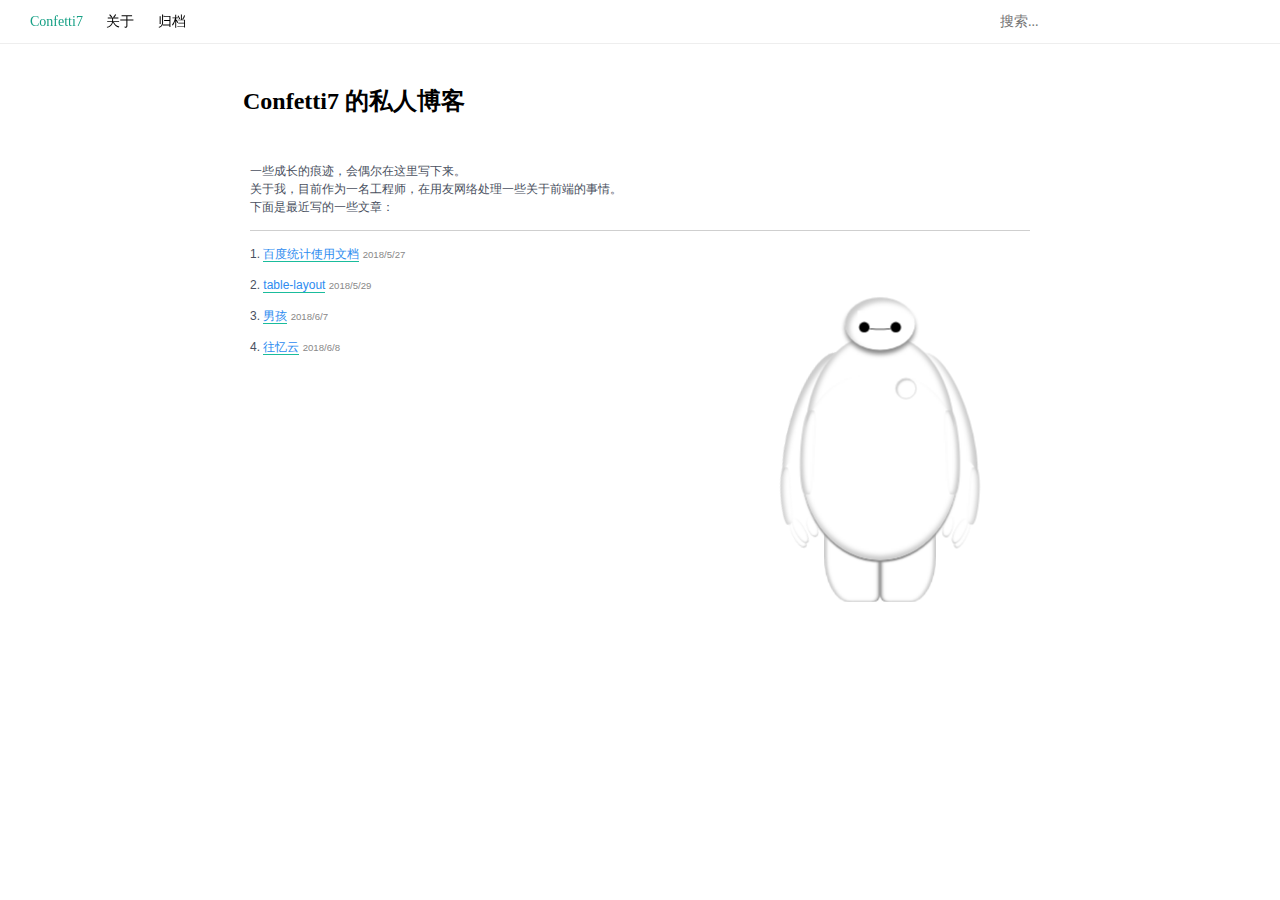
==== index.html @ 8b958e6f "fix_icon" ====
<!DOCTYPE html><html class=borderbox><head><meta charset=utf-8><title>Confetti7</title><meta name=viewport content="initial-scale=1,maximum-scale=3,minimum-scale=1,user-scalable=no"><link href=./static/css/app.7626209b48e521c728bf7d563e444eb6.css rel=stylesheet></head><body><div id=app></div><script type=text/javascript src=./static/js/manifest.d79b8b6f797cabbef30d.js></script><script type=text/javascript src=./static/js/vendor.9de2b5b8ca501a2bc647.js></script><script type=text/javascript src=./static/js/app.1684f0e3b0c39119b1e3.js></script></body></html>
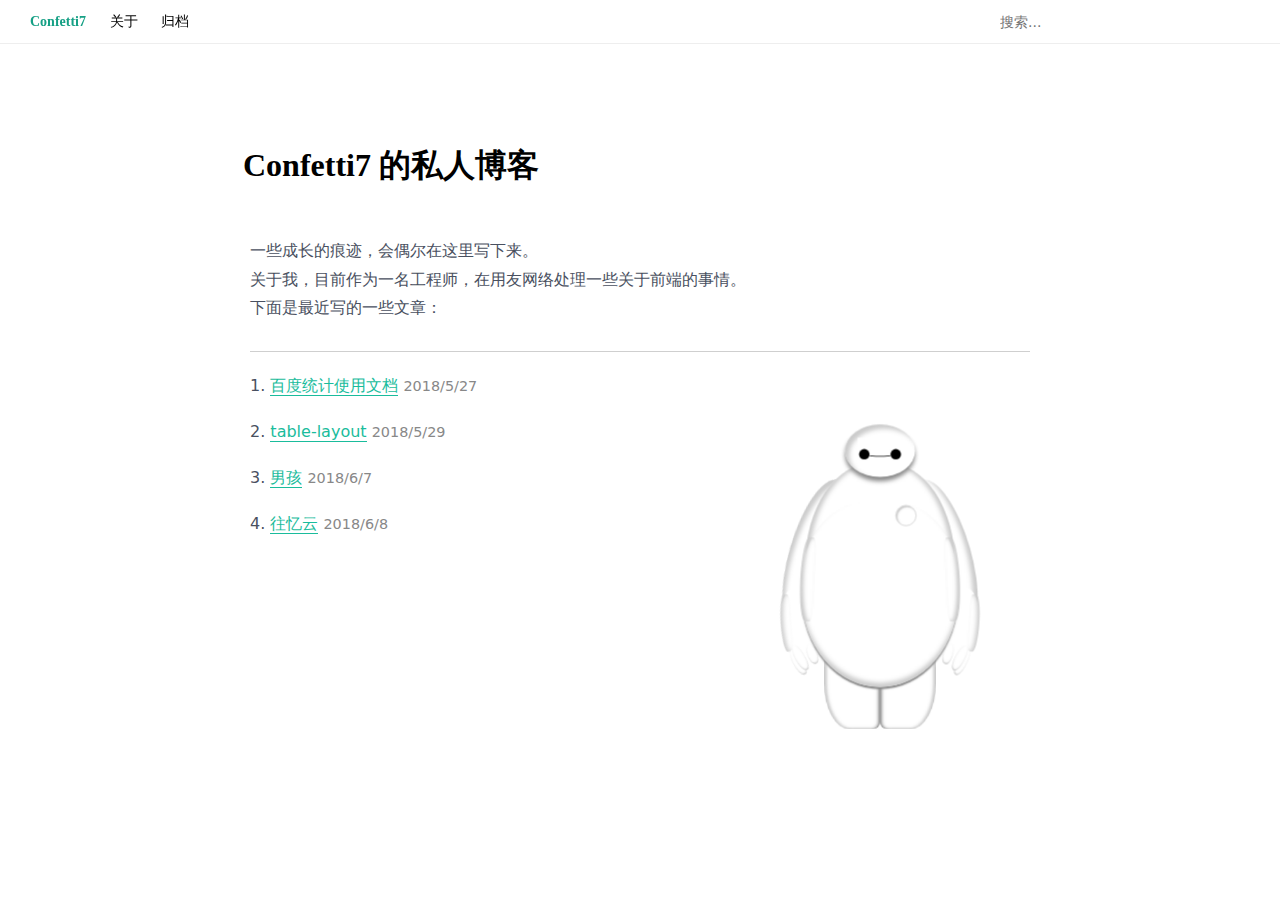
==== commit b672f7c0: "适配微信" ====
--- a/index.html
+++ b/index.html
@@ -1 +1 @@
-<!DOCTYPE html><html class=borderbox><head><meta charset=utf-8><title>Confetti7</title><meta name=viewport content="initial-scale=1,maximum-scale=3,minimum-scale=1,user-scalable=no"><link href=./static/css/app.7626209b48e521c728bf7d563e444eb6.css rel=stylesheet></head><body><div id=app></div><script type=text/javascript src=./static/js/manifest.d79b8b6f797cabbef30d.js></script><script type=text/javascript src=./static/js/vendor.9de2b5b8ca501a2bc647.js></script><script type=text/javascript src=./static/js/app.1684f0e3b0c39119b1e3.js></script></body></html>+<!DOCTYPE html><html class=borderbox><head><meta charset=utf-8><title>Confetti7</title><meta name=viewport content="initial-scale=1,maximum-scale=3,minimum-scale=1,user-scalable=no"><link href=./static/css/app.5dfa392392c7e59a9750bf4740ebd575.css rel=stylesheet></head><body><div id=app></div><script type=text/javascript src=./static/js/manifest.370b711b34cac15b7a7a.js></script><script type=text/javascript src=./static/js/vendor.582c9a3f71525c4d5fb1.js></script><script type=text/javascript src=./static/js/app.5b223cec591256a58de4.js></script></body></html>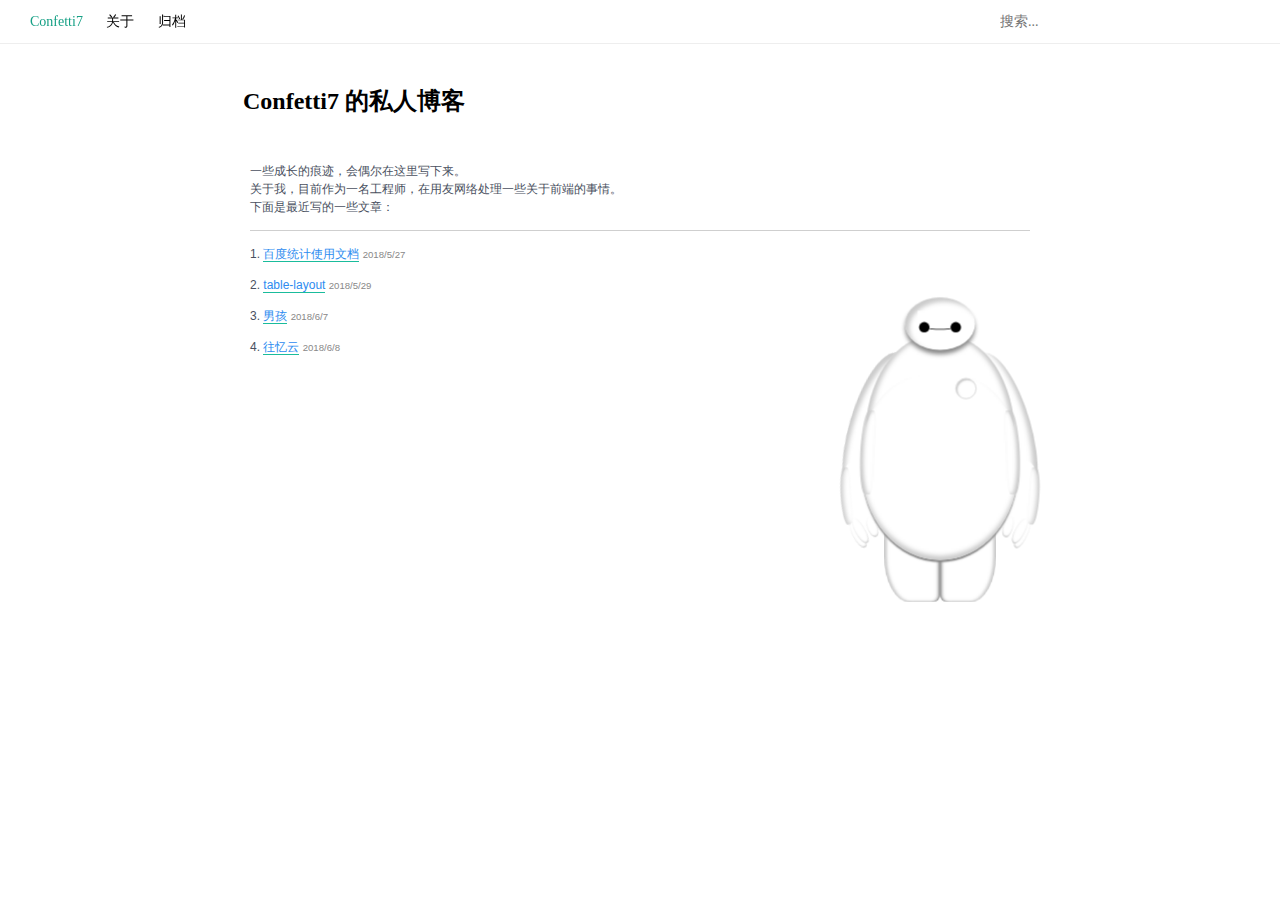
==== commit 3d5356d5: ".." ====
--- a/index.html
+++ b/index.html
@@ -1 +1 @@
-<!DOCTYPE html><html class=borderbox><head><meta charset=utf-8><title>Confetti7</title><meta name=viewport content="initial-scale=1,maximum-scale=3,minimum-scale=1,user-scalable=no"><link href=./static/css/app.5dfa392392c7e59a9750bf4740ebd575.css rel=stylesheet></head><body><div id=app></div><script type=text/javascript src=./static/js/manifest.370b711b34cac15b7a7a.js></script><script type=text/javascript src=./static/js/vendor.582c9a3f71525c4d5fb1.js></script><script type=text/javascript src=./static/js/app.5b223cec591256a58de4.js></script></body></html>+<!DOCTYPE html><html class=borderbox><head><meta charset=utf-8><title>Confetti7</title><meta name=viewport content="initial-scale=1,maximum-scale=3,minimum-scale=1,user-scalable=no"><link href=./static/css/app.2aed9eebb76b90fcbab81fb3ac3bda65.css rel=stylesheet></head><body><div id=app></div><script type=text/javascript src=./static/js/manifest.4511914177bdd824f49d.js></script><script type=text/javascript src=./static/js/vendor.837c851080c8df2cf135.js></script><script type=text/javascript src=./static/js/app.26d5d3a97d9cf8ad9c43.js></script></body></html>